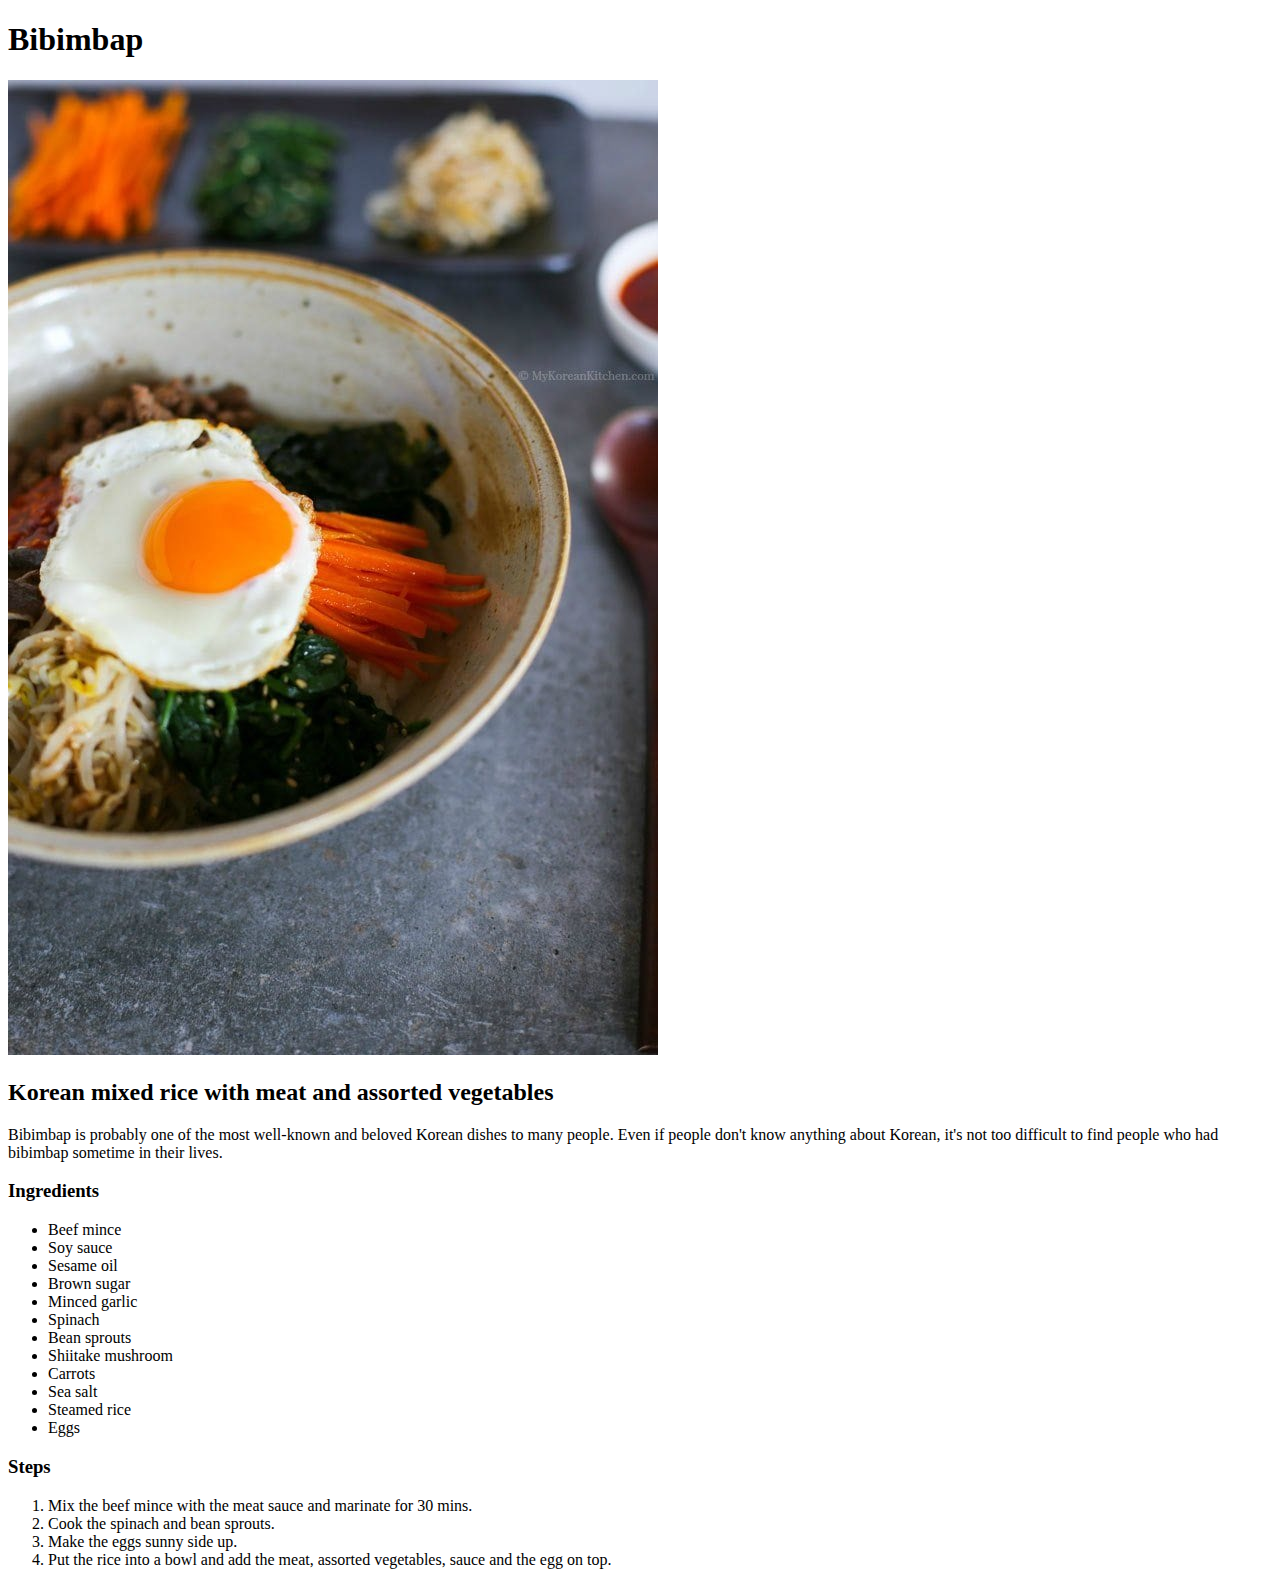
==== recipes/bibimbap.html @ 4549e3ad "Add all recipes" ====
<!DOCTYPE html>
<html lang="en">
<head>
    <meta charset="UTF-8">
    <meta http-equiv="X-UA-Compatible" content="IE=edge">
    <meta name="viewport" content="width=device-width, initial-scale=1.0">
    <title>Bibimbap</title>
</head>
<body>
    <h1>Bibimbap</h1>
    <img src="../img/bibimbap.jpg" alt="Bibimbap">
    <h2>Korean mixed rice with meat and assorted vegetables</h2>
    <p>Bibimbap is probably one of the most well-known and beloved Korean dishes to many people. Even if people don't know anything about Korean, it's not too difficult to find people who had bibimbap sometime in their lives.</p>
    <h3>Ingredients</h3>
    <ul>
        <li>Beef mince</li>
        <li>Soy sauce</li>
        <li>Sesame oil</li>
        <li>Brown sugar</li>
        <li>Minced garlic</li>
        <li>Spinach</li>
        <li>Bean sprouts</li>
        <li>Shiitake mushroom</li>
        <li>Carrots</li>
        <li>Sea salt</li>
        <li>Steamed rice</li>
        <li>Eggs</li>
    </ul>
    <h3>Steps</h3>
    <ol>
        <li>Mix the beef mince with the meat sauce and marinate for 30 mins.</li>
        <li>Cook the spinach and bean sprouts.</li>
        <li>Make the eggs sunny side up.</li>
        <li>Put the rice into a bowl and add the meat, assorted vegetables, sauce and the egg on top.</li>
    </ol>
</body>
</html>
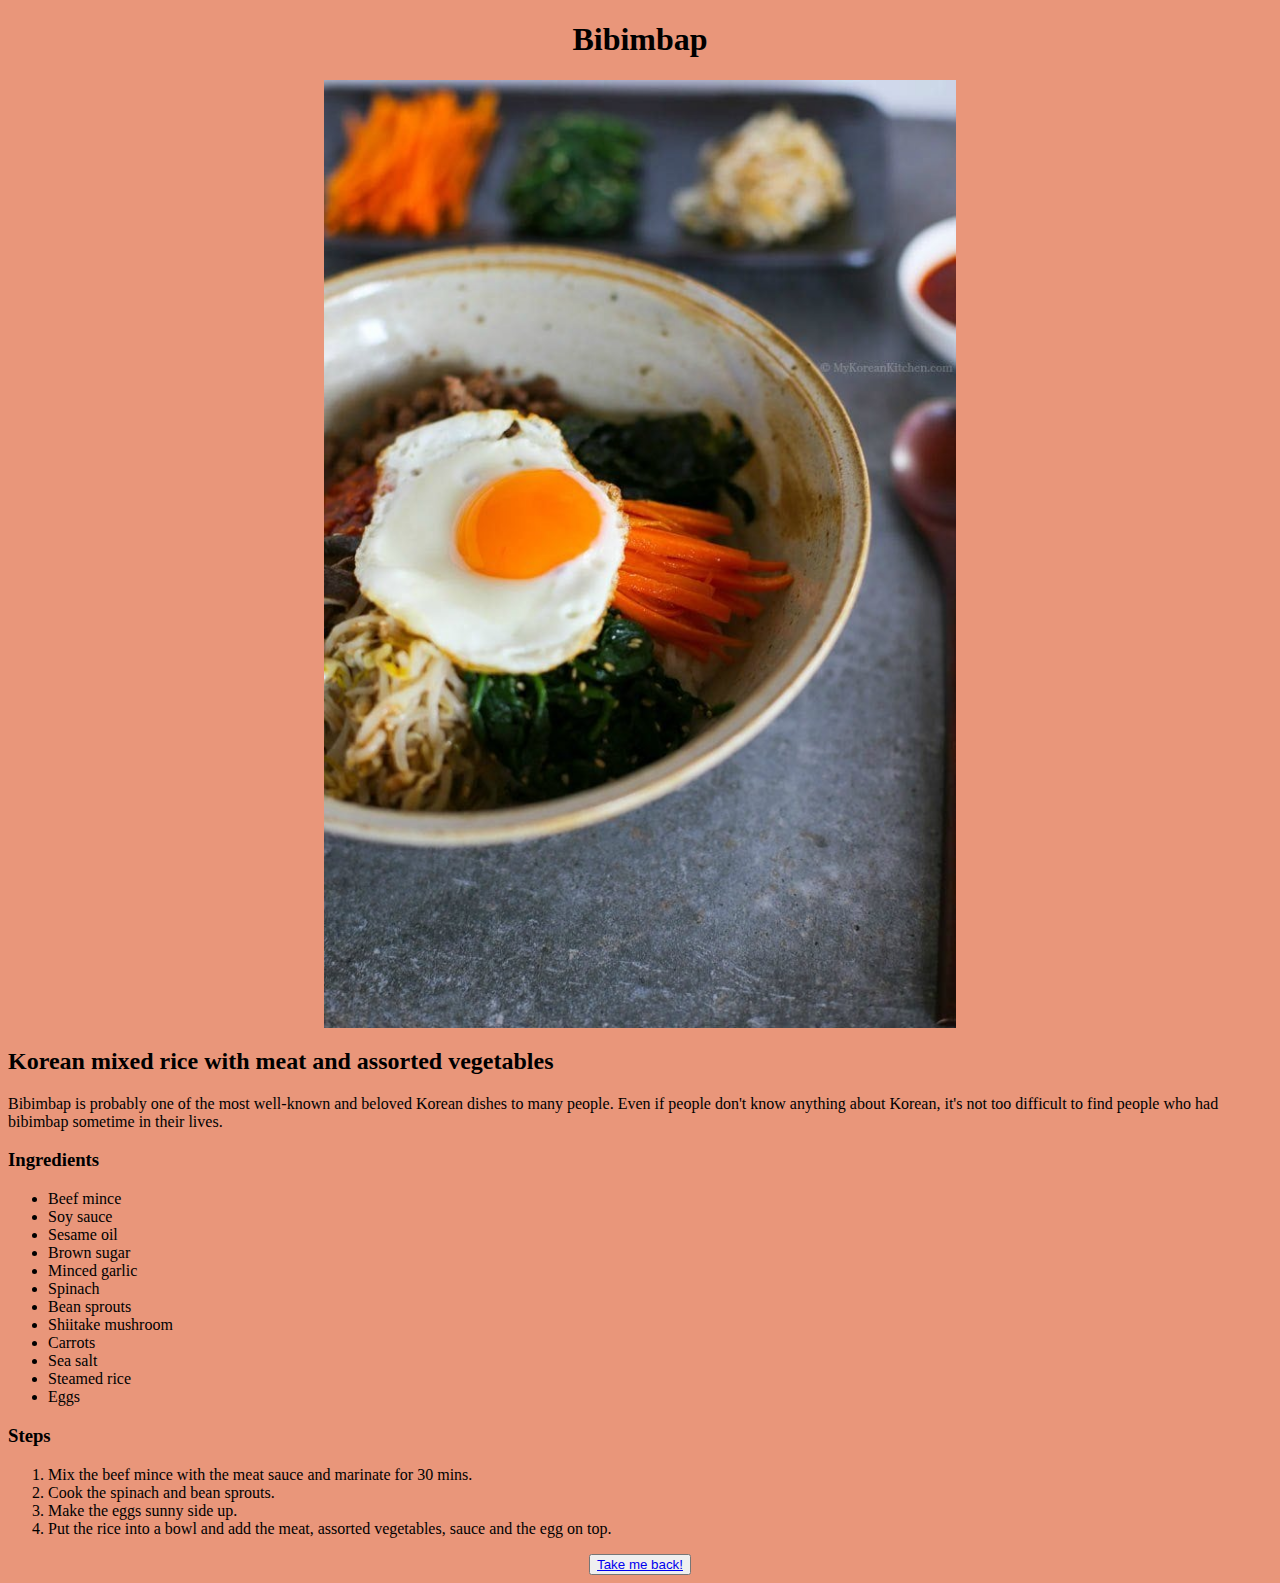
==== commit c085b139: "Change recipe pages style. Add goback button" ====
--- a/recipes/bibimbap.html
+++ b/recipes/bibimbap.html
@@ -5,6 +5,7 @@
     <meta http-equiv="X-UA-Compatible" content="IE=edge">
     <meta name="viewport" content="width=device-width, initial-scale=1.0">
     <title>Bibimbap</title>
+    <link rel="stylesheet" href="../style.css">
 </head>
 <body>
     <h1>Bibimbap</h1>
@@ -33,5 +34,6 @@
         <li>Make the eggs sunny side up.</li>
         <li>Put the rice into a bowl and add the meat, assorted vegetables, sauce and the egg on top.</li>
     </ol>
+    <button class="goback"><a href="../index.html">Take me back!</a></button>
 </body>
 </html>--- a/style.css
+++ b/style.css
@@ -0,0 +1,25 @@
+body {background-color: darksalmon;}
+
+.mainpage {background-image: url(img/korean-food-near-me.jpg);
+background-size:cover;
+background-attachment: fixed;}
+
+img {width:50%;
+height:auto;
+/*Display + margin properties are both needed to center the img*/
+display:block;
+margin-left: auto;
+margin-right: auto;}
+
+h1 {text-align: center;}
+
+.main {background-color: rgba(255, 255, 255, 0.9);
+padding-top: 5%;
+padding-bottom: 10%;}
+
+.list {font-size: large;
+padding-top: 10%;}
+
+button {display:block;
+    margin-left: auto;
+    margin-right: auto;}